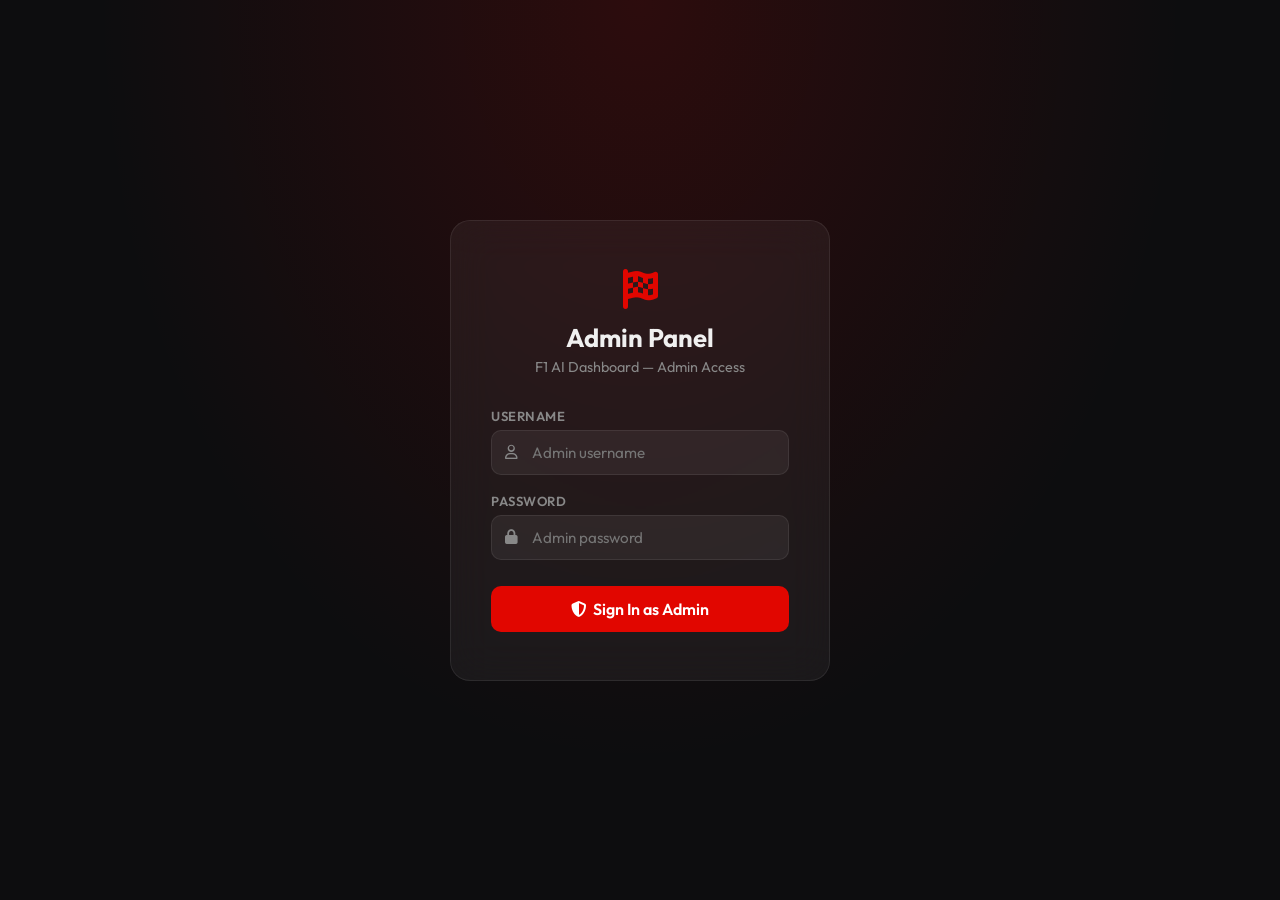
==== frontend/admin.html @ f31eb15c "Added Users and Chat saving" ====
<!DOCTYPE html>
<html lang="en">
<head>
    <meta charset="UTF-8">
    <meta name="viewport" content="width=device-width, initial-scale=1.0">
    <title>F1 AI — Admin Panel</title>
    <link rel="preconnect" href="https://fonts.googleapis.com">
    <link rel="preconnect" href="https://fonts.gstatic.com" crossorigin>
    <link href="https://fonts.googleapis.com/css2?family=Outfit:wght@300;400;600;700&display=swap" rel="stylesheet">
    <link rel="stylesheet" href="https://cdnjs.cloudflare.com/ajax/libs/font-awesome/6.4.0/css/all.min.css">
    <style>
        *, *::before, *::after { box-sizing: border-box; margin: 0; padding: 0; }

        :root {
            --f1-red: #e10600;
            --f1-red-dark: #b00500;
            --bg: #0d0d0f;
            --surface: rgba(255,255,255,0.04);
            --border: rgba(255,255,255,0.08);
            --text: #f0f0f0;
            --muted: #888;
            --green: #22c55e;
            --yellow: #f59e0b;
            --blue: #3b82f6;
        }

        body {
            font-family: 'Outfit', sans-serif;
            background: var(--bg);
            color: var(--text);
            min-height: 100vh;
        }

        /* ── Login Screen ── */
        #login-screen {
            display: flex;
            align-items: center;
            justify-content: center;
            min-height: 100vh;
            background: radial-gradient(ellipse at 50% 0%, rgba(225,6,0,0.15) 0%, transparent 60%);
        }

        .login-card {
            background: rgba(255,255,255,0.05);
            border: 1px solid var(--border);
            border-radius: 20px;
            padding: 48px 40px;
            width: 380px;
            backdrop-filter: blur(20px);
        }

        .login-card .brand {
            text-align: center;
            margin-bottom: 32px;
        }

        .login-card .brand i { font-size: 2.5rem; color: var(--f1-red); }
        .login-card .brand h1 { font-size: 1.6rem; font-weight: 700; margin-top: 12px; }
        .login-card .brand p { color: var(--muted); font-size: 0.9rem; margin-top: 4px; }

        .form-field { margin-bottom: 18px; }
        .form-field label { display: block; font-size: 0.82rem; color: var(--muted); margin-bottom: 6px; font-weight: 600; letter-spacing: 0.5px; text-transform: uppercase; }

        .input-wrap { position: relative; }
        .input-wrap i { position: absolute; left: 14px; top: 50%; transform: translateY(-50%); color: var(--muted); font-size: 0.9rem; }
        .input-wrap input {
            width: 100%;
            background: rgba(255,255,255,0.06);
            border: 1px solid var(--border);
            border-radius: 10px;
            padding: 12px 14px 12px 40px;
            color: var(--text);
            font-family: inherit;
            font-size: 0.95rem;
            outline: none;
            transition: border-color 0.2s;
        }
        .input-wrap input:focus { border-color: var(--f1-red); }

        .btn-primary {
            width: 100%;
            background: var(--f1-red);
            color: white;
            border: none;
            border-radius: 10px;
            padding: 13px;
            font-family: inherit;
            font-size: 1rem;
            font-weight: 600;
            cursor: pointer;
            margin-top: 8px;
            transition: background 0.2s, box-shadow 0.2s;
        }
        .btn-primary:hover { background: var(--f1-red-dark); box-shadow: 0 0 20px rgba(225,6,0,0.4); }

        #login-error {
            background: rgba(225,6,0,0.15);
            border: 1px solid rgba(225,6,0,0.3);
            color: #ff6b6b;
            border-radius: 8px;
            padding: 10px 14px;
            font-size: 0.88rem;
            margin-bottom: 14px;
            display: none;
        }

        /* ── Admin Panel Layout ── */
        #admin-panel { display: none; }

        .topbar {
            display: flex;
            align-items: center;
            justify-content: space-between;
            padding: 18px 32px;
            background: rgba(255,255,255,0.03);
            border-bottom: 1px solid var(--border);
            position: sticky;
            top: 0;
            z-index: 10;
            backdrop-filter: blur(16px);
        }

        .topbar-brand { display: flex; align-items: center; gap: 12px; }
        .topbar-brand i { color: var(--f1-red); font-size: 1.4rem; }
        .topbar-brand h1 { font-size: 1.2rem; font-weight: 700; }
        .topbar-brand span { color: var(--muted); font-size: 0.85rem; margin-left: 4px; }

        .topbar-right { display: flex; align-items: center; gap: 16px; }
        .admin-badge { background: rgba(225,6,0,0.15); border: 1px solid rgba(225,6,0,0.3); color: var(--f1-red); border-radius: 20px; padding: 4px 12px; font-size: 0.8rem; font-weight: 600; }

        .logout-link {
            background: transparent;
            border: 1px solid var(--border);
            color: var(--muted);
            border-radius: 8px;
            padding: 7px 14px;
            font-family: inherit;
            font-size: 0.88rem;
            cursor: pointer;
            transition: all 0.2s;
            display: flex; align-items: center; gap: 6px;
        }
        .logout-link:hover { border-color: var(--f1-red); color: var(--f1-red); }

        /* ── Content ── */
        .content { padding: 32px; max-width: 1100px; margin: 0 auto; }

        /* Stats Row */
        .stats-row { display: grid; grid-template-columns: repeat(3, 1fr); gap: 16px; margin-bottom: 32px; }
        .stat-card {
            background: var(--surface);
            border: 1px solid var(--border);
            border-radius: 14px;
            padding: 20px 24px;
            display: flex; align-items: center; gap: 16px;
        }
        .stat-icon { width: 44px; height: 44px; border-radius: 10px; display: flex; align-items: center; justify-content: center; font-size: 1.2rem; flex-shrink: 0; }
        .stat-icon.red { background: rgba(225,6,0,0.15); color: var(--f1-red); }
        .stat-icon.green { background: rgba(34,197,94,0.12); color: var(--green); }
        .stat-icon.blue { background: rgba(59,130,246,0.12); color: var(--blue); }
        .stat-val { font-size: 1.8rem; font-weight: 700; line-height: 1; }
        .stat-label { color: var(--muted); font-size: 0.82rem; margin-top: 4px; }

        /* Section header */
        .section-header {
            display: flex; align-items: center; justify-content: space-between;
            margin-bottom: 16px;
        }
        .section-header h2 { font-size: 1.1rem; font-weight: 600; }

        /* Search bar */
        .search-wrap { position: relative; }
        .search-wrap i { position: absolute; left: 12px; top: 50%; transform: translateY(-50%); color: var(--muted); font-size: 0.85rem; }
        .search-wrap input {
            background: var(--surface);
            border: 1px solid var(--border);
            border-radius: 10px;
            padding: 9px 14px 9px 34px;
            color: var(--text);
            font-family: inherit;
            font-size: 0.9rem;
            outline: none;
            width: 220px;
            transition: border-color 0.2s;
        }
        .search-wrap input:focus { border-color: var(--f1-red); }

        /* Table */
        .table-wrap {
            background: var(--surface);
            border: 1px solid var(--border);
            border-radius: 14px;
            overflow: hidden;
        }

        table { width: 100%; border-collapse: collapse; }
        thead tr { background: rgba(255,255,255,0.03); border-bottom: 1px solid var(--border); }
        th { padding: 14px 20px; text-align: left; font-size: 0.78rem; text-transform: uppercase; letter-spacing: 0.8px; color: var(--muted); font-weight: 600; }
        td { padding: 14px 20px; font-size: 0.93rem; border-bottom: 1px solid rgba(255,255,255,0.04); vertical-align: middle; }
        tbody tr:last-child td { border-bottom: none; }
        tbody tr:hover td { background: rgba(255,255,255,0.02); }

        .badge {
            display: inline-flex; align-items: center; gap: 5px;
            border-radius: 20px; padding: 3px 10px; font-size: 0.78rem; font-weight: 600;
        }
        .badge.admin { background: rgba(225,6,0,0.15); color: var(--f1-red); border: 1px solid rgba(225,6,0,0.3); }
        .badge.user  { background: rgba(255,255,255,0.06); color: var(--muted); border: 1px solid var(--border); }

        .actions { display: flex; gap: 6px; }
        .icon-btn {
            background: rgba(255,255,255,0.05);
            border: 1px solid var(--border);
            color: var(--muted);
            border-radius: 7px;
            width: 32px; height: 32px;
            display: flex; align-items: center; justify-content: center;
            cursor: pointer;
            transition: all 0.2s;
            font-size: 0.82rem;
        }
        .icon-btn:hover { border-color: var(--f1-red); color: var(--f1-red); background: rgba(225,6,0,0.1); }
        .icon-btn.danger:hover { border-color: #ef4444; color: #ef4444; background: rgba(239,68,68,0.1); }
        .icon-btn.success:hover { border-color: var(--green); color: var(--green); background: rgba(34,197,94,0.1); }

        /* Modal */
        .modal-overlay {
            position: fixed; inset: 0;
            background: rgba(0,0,0,0.7);
            backdrop-filter: blur(6px);
            display: none; align-items: center; justify-content: center;
            z-index: 100;
        }
        .modal-overlay.open { display: flex; }

        .modal-box {
            background: #161618;
            border: 1px solid var(--border);
            border-radius: 16px;
            padding: 32px;
            width: 400px;
            max-width: 90vw;
        }
        .modal-box h3 { font-size: 1.1rem; font-weight: 700; margin-bottom: 6px; }
        .modal-box p { color: var(--muted); font-size: 0.88rem; margin-bottom: 22px; }

        .modal-field { margin-bottom: 16px; }
        .modal-field label { display: block; font-size: 0.78rem; color: var(--muted); margin-bottom: 6px; font-weight: 600; text-transform: uppercase; }
        .modal-field input {
            width: 100%;
            background: var(--surface);
            border: 1px solid var(--border);
            border-radius: 9px;
            padding: 10px 14px;
            color: var(--text);
            font-family: inherit;
            font-size: 0.95rem;
            outline: none;
            transition: border-color 0.2s;
        }
        .modal-field input:focus { border-color: var(--f1-red); }

        .modal-actions { display: flex; gap: 10px; justify-content: flex-end; margin-top: 22px; }
        .btn-cancel {
            background: transparent;
            border: 1px solid var(--border);
            color: var(--muted);
            border-radius: 8px;
            padding: 9px 18px;
            font-family: inherit;
            font-size: 0.9rem;
            cursor: pointer;
            transition: all 0.2s;
        }
        .btn-cancel:hover { border-color: var(--text); color: var(--text); }
        .btn-save {
            background: var(--f1-red);
            color: white;
            border: none;
            border-radius: 8px;
            padding: 9px 20px;
            font-family: inherit;
            font-size: 0.9rem;
            font-weight: 600;
            cursor: pointer;
            transition: all 0.2s;
        }
        .btn-save:hover { background: var(--f1-red-dark); }

        .modal-error {
            background: rgba(225,6,0,0.12);
            border: 1px solid rgba(225,6,0,0.3);
            color: #ff6b6b;
            border-radius: 8px;
            padding: 9px 12px;
            font-size: 0.85rem;
            margin-bottom: 12px;
            display: none;
        }

        /* Toast */
        #toast {
            position: fixed; bottom: 28px; right: 28px;
            background: #1e1e20;
            border: 1px solid var(--border);
            border-radius: 10px;
            padding: 12px 20px;
            font-size: 0.9rem;
            display: flex; align-items: center; gap: 10px;
            transform: translateY(80px); opacity: 0;
            transition: all 0.3s ease;
            z-index: 200;
        }
        #toast.show { transform: translateY(0); opacity: 1; }
        #toast.success { border-color: var(--green); }
        #toast.error   { border-color: #ef4444; }
        #toast i.success { color: var(--green); }
        #toast i.error   { color: #ef4444; }

        /* Empty state */
        .empty-state { text-align: center; padding: 48px; color: var(--muted); }
        .empty-state i { font-size: 2.5rem; opacity: 0.3; display: block; margin-bottom: 12px; }

        /* Confirm modal */
        .confirm-text { color: var(--text); font-size: 0.93rem; }
        .btn-danger {
            background: #ef4444;
            color: white;
            border: none;
            border-radius: 8px;
            padding: 9px 20px;
            font-family: inherit;
            font-size: 0.9rem;
            font-weight: 600;
            cursor: pointer;
            transition: all 0.2s;
        }
        .btn-danger:hover { background: #dc2626; }
    </style>
</head>
<body>

<!-- ── Login Screen ── -->
<div id="login-screen">
    <div class="login-card">
        <div class="brand">
            <i class="fa-solid fa-flag-checkered"></i>
            <h1>Admin Panel</h1>
            <p>F1 AI Dashboard — Admin Access</p>
        </div>
        <div id="login-error"></div>
        <form id="login-form">
            <div class="form-field">
                <label>Username</label>
                <div class="input-wrap">
                    <i class="fa-regular fa-user"></i>
                    <input type="text" id="admin-username" placeholder="Admin username" required autocomplete="username">
                </div>
            </div>
            <div class="form-field">
                <label>Password</label>
                <div class="input-wrap">
                    <i class="fa-solid fa-lock"></i>
                    <input type="password" id="admin-password" placeholder="Admin password" required autocomplete="current-password">
                </div>
            </div>
            <button type="submit" class="btn-primary"><i class="fa-solid fa-shield-halved"></i> &nbsp;Sign In as Admin</button>
        </form>
    </div>
</div>

<!-- ── Admin Panel ── -->
<div id="admin-panel">
    <div class="topbar">
        <div class="topbar-brand">
            <i class="fa-solid fa-flag-checkered"></i>
            <h1>F1 AI <span>/ Admin</span></h1>
        </div>
        <div class="topbar-right">
            <span class="admin-badge"><i class="fa-solid fa-shield-halved"></i> &nbsp;<span id="admin-name">Admin</span></span>
            <button class="logout-link" onclick="doLogout()"><i class="fa-solid fa-right-from-bracket"></i> Log Out</button>
        </div>
    </div>

    <div class="content">
        <!-- Stats -->
        <div class="stats-row">
            <div class="stat-card">
                <div class="stat-icon red"><i class="fa-solid fa-users"></i></div>
                <div>
                    <div class="stat-val" id="stat-total">—</div>
                    <div class="stat-label">Total Users</div>
                </div>
            </div>
            <div class="stat-card">
                <div class="stat-icon green"><i class="fa-solid fa-comments"></i></div>
                <div>
                    <div class="stat-val" id="stat-chats">—</div>
                    <div class="stat-label">Total Chats</div>
                </div>
            </div>
            <div class="stat-card">
                <div class="stat-icon blue"><i class="fa-solid fa-message"></i></div>
                <div>
                    <div class="stat-val" id="stat-msgs">—</div>
                    <div class="stat-label">Total Messages</div>
                </div>
            </div>
        </div>

        <!-- Users Table -->
        <div class="section-header">
            <h2><i class="fa-solid fa-users" style="color:var(--f1-red);margin-right:8px;"></i> Registered Users</h2>
            <div class="search-wrap">
                <i class="fa-solid fa-magnifying-glass"></i>
                <input type="text" id="search-input" placeholder="Search users…" oninput="filterUsers()">
            </div>
        </div>

        <div class="table-wrap">
            <table>
                <thead>
                    <tr>
                        <th>ID</th>
                        <th>Username</th>
                        <th>Role</th>
                        <th>Chats</th>
                        <th>Messages</th>
                        <th>Joined</th>
                        <th>Actions</th>
                    </tr>
                </thead>
                <tbody id="users-tbody">
                    <tr><td colspan="7" class="empty-state"><i class="fa-solid fa-spinner fa-spin"></i> Loading…</td></tr>
                </tbody>
            </table>
        </div>
    </div>
</div>

<!-- ── Edit Username Modal ── -->
<div class="modal-overlay" id="modal-username">
    <div class="modal-box">
        <h3><i class="fa-solid fa-pen-to-square" style="color:var(--f1-red);margin-right:8px;"></i>Edit Username</h3>
        <p id="modal-username-sub">Change the username for this account.</p>
        <div class="modal-error" id="modal-username-error"></div>
        <div class="modal-field">
            <label>New Username</label>
            <input type="text" id="new-username-input" placeholder="Enter new username">
        </div>
        <div class="modal-actions">
            <button class="btn-cancel" onclick="closeModal('modal-username')">Cancel</button>
            <button class="btn-save" onclick="saveUsername()">Save</button>
        </div>
    </div>
</div>

<!-- ── Change Password Modal ── -->
<div class="modal-overlay" id="modal-password">
    <div class="modal-box">
        <h3><i class="fa-solid fa-key" style="color:var(--f1-red);margin-right:8px;"></i>Change Password</h3>
        <p id="modal-password-sub">Set a new password for this account.</p>
        <div class="modal-error" id="modal-password-error"></div>
        <div class="modal-field">
            <label>New Password (min 6 chars)</label>
            <input type="password" id="new-password-input" placeholder="Enter new password">
        </div>
        <div class="modal-actions">
            <button class="btn-cancel" onclick="closeModal('modal-password')">Cancel</button>
            <button class="btn-save" onclick="savePassword()">Update</button>
        </div>
    </div>
</div>

<!-- ── Confirm Delete Modal ── -->
<div class="modal-overlay" id="modal-delete">
    <div class="modal-box">
        <h3><i class="fa-solid fa-triangle-exclamation" style="color:#ef4444;margin-right:8px;"></i>Delete User</h3>
        <p class="confirm-text" id="modal-delete-sub">This will permanently delete the user and all their chat history. This action cannot be undone.</p>
        <div class="modal-actions" style="margin-top:24px;">
            <button class="btn-cancel" onclick="closeModal('modal-delete')">Cancel</button>
            <button class="btn-danger" onclick="confirmDelete()"><i class="fa-solid fa-trash-can"></i> Delete</button>
        </div>
    </div>
</div>

<!-- ── Toast ── -->
<div id="toast"><i id="toast-icon"></i><span id="toast-msg"></span></div>

<script>
    let TOKEN = localStorage.getItem('f1_admin_token');
    let ADMIN_USERNAME_STORED = localStorage.getItem('f1_admin_username');
    let allUsers = [];
    let activeUserId = null;

    function getHeaders() {
        return { 'Content-Type': 'application/json', 'Authorization': 'Bearer ' + TOKEN };
    }

    // ── Toast ──────────────────────────────────────────────────────────────────
    function showToast(msg, type = 'success') {
        const toast = document.getElementById('toast');
        const icon  = document.getElementById('toast-icon');
        const text  = document.getElementById('toast-msg');
        toast.className = 'show ' + type;
        icon.className  = (type === 'success' ? 'fa-solid fa-circle-check success' : 'fa-solid fa-circle-xmark error');
        text.textContent = msg;
        clearTimeout(toast._t);
        toast._t = setTimeout(() => toast.className = '', 3000);
    }

    // ── Auth ───────────────────────────────────────────────────────────────────
    document.getElementById('login-form').onsubmit = async (e) => {
        e.preventDefault();
        const username = document.getElementById('admin-username').value.trim();
        const password = document.getElementById('admin-password').value;
        const errEl = document.getElementById('login-error');
        errEl.style.display = 'none';

        try {
            const res = await fetch('/api/auth/login', {
                method: 'POST',
                headers: { 'Content-Type': 'application/json' },
                body: JSON.stringify({ username, password })
            });
            const data = await res.json();
            if (!res.ok) { errEl.textContent = data.detail || 'Login failed'; errEl.style.display = 'block'; return; }
            if (!data.is_admin) { errEl.textContent = 'This account does not have admin privileges.'; errEl.style.display = 'block'; return; }
            TOKEN = data.token;
            ADMIN_USERNAME_STORED = data.username;
            localStorage.setItem('f1_admin_token', TOKEN);
            localStorage.setItem('f1_admin_username', ADMIN_USERNAME_STORED);
            showAdminPanel();
        } catch(err) {
            errEl.textContent = 'Cannot connect to server.'; errEl.style.display = 'block';
        }
    };

    async function doLogout() {
        try { await fetch('/api/auth/logout', { method: 'POST', headers: getHeaders() }); } catch(e) {}
        localStorage.removeItem('f1_admin_token');
        localStorage.removeItem('f1_admin_username');
        document.getElementById('admin-panel').style.display = 'none';
        document.getElementById('login-screen').style.display = 'flex';
    }

    function showAdminPanel() {
        document.getElementById('login-screen').style.display = 'none';
        document.getElementById('admin-panel').style.display = 'block';
        document.getElementById('admin-name').textContent = ADMIN_USERNAME_STORED || 'Admin';
        loadUsers();
    }

    // ── Load Users ─────────────────────────────────────────────────────────────
    async function loadUsers() {
        try {
            const res = await fetch('/api/admin/users', { headers: getHeaders() });
            if (res.status === 401 || res.status === 403) { doLogout(); return; }
            allUsers = await res.json();
            updateStats();
            renderTable(allUsers);
        } catch(err) {
            showToast('Failed to load users', 'error');
        }
    }

    function updateStats() {
        document.getElementById('stat-total').textContent = allUsers.length;
        document.getElementById('stat-chats').textContent = allUsers.reduce((s, u) => s + (u.chat_count || 0), 0);
        document.getElementById('stat-msgs').textContent  = allUsers.reduce((s, u) => s + (u.message_count || 0), 0);
    }

    function renderTable(users) {
        const tbody = document.getElementById('users-tbody');
        if (users.length === 0) {
            tbody.innerHTML = '<tr><td colspan="7"><div class="empty-state"><i class="fa-solid fa-users-slash"></i>No users found</div></td></tr>';
            return;
        }
        tbody.innerHTML = users.map(u => `
            <tr id="row-${u.id}">
                <td style="color:var(--muted);font-size:0.82rem;">#${u.id}</td>
                <td><strong>${escHtml(u.username)}</strong></td>
                <td>
                    <span class="badge ${u.is_admin ? 'admin' : 'user'}">
                        <i class="fa-solid ${u.is_admin ? 'fa-shield-halved' : 'fa-user'}"></i>
                        ${u.is_admin ? 'Admin' : 'User'}
                    </span>
                </td>
                <td>${u.chat_count || 0}</td>
                <td>${u.message_count || 0}</td>
                <td style="color:var(--muted);font-size:0.85rem;">${formatDate(u.created_at)}</td>
                <td>
                    <div class="actions">
                        <button class="icon-btn" title="Edit Username" onclick="openUsernameModal(${u.id}, '${escHtml(u.username)}')">
                            <i class="fa-solid fa-pen"></i>
                        </button>
                        <button class="icon-btn" title="Change Password" onclick="openPasswordModal(${u.id}, '${escHtml(u.username)}')">
                            <i class="fa-solid fa-key"></i>
                        </button>
                        <button class="icon-btn success" title="${u.is_admin ? 'Revoke Admin' : 'Make Admin'}" onclick="toggleRole(${u.id}, ${u.is_admin ? 'false' : 'true'})">
                            <i class="fa-solid ${u.is_admin ? 'fa-user-minus' : 'fa-user-shield'}"></i>
                        </button>
                        <button class="icon-btn danger" title="Delete User" onclick="openDeleteModal(${u.id}, '${escHtml(u.username)}')">
                            <i class="fa-solid fa-trash-can"></i>
                        </button>
                    </div>
                </td>
            </tr>
        `).join('');
    }

    function filterUsers() {
        const q = document.getElementById('search-input').value.toLowerCase();
        renderTable(allUsers.filter(u => u.username.toLowerCase().includes(q)));
    }

    // ── Modals ─────────────────────────────────────────────────────────────────
    function openModal(id) { document.getElementById(id).classList.add('open'); }
    function closeModal(id) { document.getElementById(id).classList.remove('open'); }

    function openUsernameModal(userId, current) {
        activeUserId = userId;
        document.getElementById('modal-username-sub').textContent = 'Editing username for: ' + current;
        document.getElementById('new-username-input').value = current;
        document.getElementById('modal-username-error').style.display = 'none';
        openModal('modal-username');
    }

    function openPasswordModal(userId, username) {
        activeUserId = userId;
        document.getElementById('modal-password-sub').textContent = 'Reset password for: ' + username;
        document.getElementById('new-password-input').value = '';
        document.getElementById('modal-password-error').style.display = 'none';
        openModal('modal-password');
    }

    function openDeleteModal(userId, username) {
        activeUserId = userId;
        document.getElementById('modal-delete-sub').textContent =
            'Are you sure you want to permanently delete "' + username + '" and all their data?';
        openModal('modal-delete');
    }

    // ── Actions ────────────────────────────────────────────────────────────────
    async function saveUsername() {
        const val = document.getElementById('new-username-input').value.trim();
        const errEl = document.getElementById('modal-username-error');
        errEl.style.display = 'none';
        if (val.length < 3) { errEl.textContent = 'Username must be at least 3 characters'; errEl.style.display = 'block'; return; }

        const res = await fetch('/api/admin/users/' + activeUserId + '/username', {
            method: 'PATCH', headers: getHeaders(),
            body: JSON.stringify({ new_username: val })
        });
        const data = await res.json();
        if (!res.ok) { errEl.textContent = data.detail || 'Update failed'; errEl.style.display = 'block'; return; }
        closeModal('modal-username');
        showToast('Username updated successfully');
        loadUsers();
    }

    async function savePassword() {
        const val = document.getElementById('new-password-input').value;
        const errEl = document.getElementById('modal-password-error');
        errEl.style.display = 'none';
        if (val.length < 6) { errEl.textContent = 'Password must be at least 6 characters'; errEl.style.display = 'block'; return; }

        const res = await fetch('/api/admin/users/' + activeUserId + '/password', {
            method: 'PATCH', headers: getHeaders(),
            body: JSON.stringify({ new_password: val })
        });
        const data = await res.json();
        if (!res.ok) { errEl.textContent = data.detail || 'Update failed'; errEl.style.display = 'block'; return; }
        closeModal('modal-password');
        showToast('Password updated successfully');
    }

    async function toggleRole(userId, makeAdmin) {
        const res = await fetch('/api/admin/users/' + userId + '/role', {
            method: 'PATCH', headers: getHeaders(),
            body: JSON.stringify({ is_admin: makeAdmin === 'true' || makeAdmin === true })
        });
        const data = await res.json();
        if (!res.ok) { showToast(data.detail || 'Update failed', 'error'); return; }
        showToast('Role updated successfully');
        loadUsers();
    }

    async function confirmDelete() {
        const res = await fetch('/api/admin/users/' + activeUserId, {
            method: 'DELETE', headers: getHeaders()
        });
        const data = await res.json();
        if (!res.ok) { showToast(data.detail || 'Delete failed', 'error'); closeModal('modal-delete'); return; }
        closeModal('modal-delete');
        showToast('User deleted successfully');
        loadUsers();
    }

    // ── Helpers ────────────────────────────────────────────────────────────────
    function escHtml(s) { return String(s).replace(/&/g,'&amp;').replace(/</g,'&lt;').replace(/>/g,'&gt;').replace(/"/g,'&quot;'); }
    function formatDate(iso) {
        if (!iso) return '—';
        const d = new Date(iso.replace(' ', 'T') + 'Z');
        return d.toLocaleDateString('en-GB', { day:'2-digit', month:'short', year:'numeric' });
    }

    // Close modals on backdrop click
    document.querySelectorAll('.modal-overlay').forEach(el => {
        el.addEventListener('click', e => { if (e.target === el) el.classList.remove('open'); });
    });

    // ── Init ───────────────────────────────────────────────────────────────────
    if (TOKEN && ADMIN_USERNAME_STORED) {
        showAdminPanel();
    }
</script>
</body>
</html>
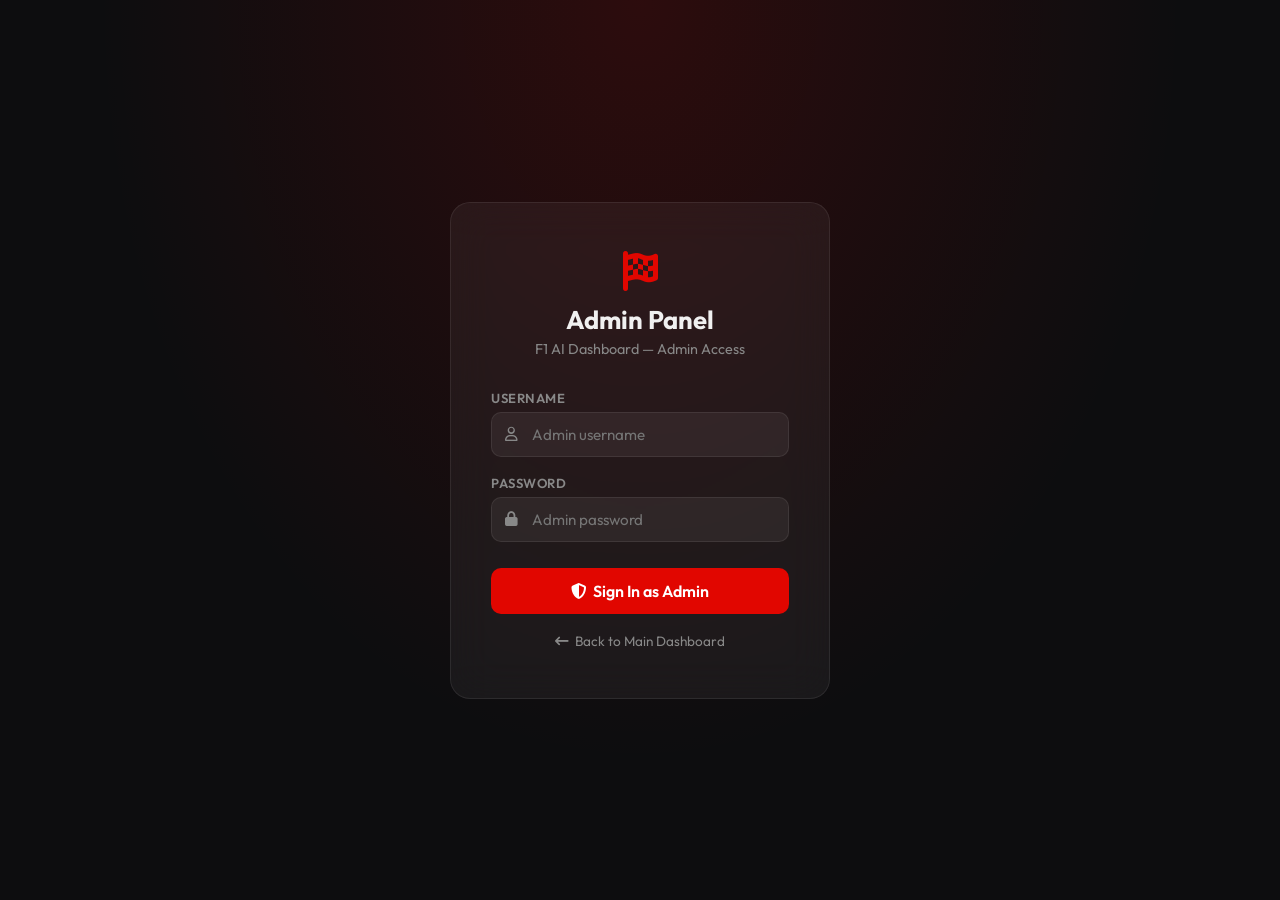
==== commit 48f88c87: "Added Component Design Functionality and ability to see lap times as they progress." ====
--- a/frontend/admin.html
+++ b/frontend/admin.html
@@ -336,6 +336,78 @@
             transition: all 0.2s;
         }
         .btn-danger:hover { background: #dc2626; }
+
+        /* ── Mobile & Tablet ── */
+        @media (max-width: 768px) {
+            .topbar {
+                flex-direction: column;
+                gap: 12px;
+                padding: 16px 20px;
+                text-align: center;
+            }
+            .topbar-right {
+                width: 100%;
+                justify-content: center;
+                flex-direction: column;
+                gap: 10px;
+            }
+            .logout-link {
+                width: 100%;
+                justify-content: center;
+            }
+            .content {
+                padding: 16px;
+            }
+            .stats-row {
+                grid-template-columns: 1fr;
+                gap: 12px;
+                margin-bottom: 24px;
+            }
+            .stat-card {
+                padding: 16px 20px;
+            }
+            .section-header {
+                flex-direction: column;
+                align-items: stretch;
+                gap: 14px;
+                margin-bottom: 16px;
+            }
+            .search-wrap input {
+                width: 100%;
+                box-sizing: border-box;
+            }
+            .table-wrap {
+                overflow-x: auto;
+                -webkit-overflow-scrolling: touch;
+                border-radius: 10px;
+            }
+            table {
+                min-width: 650px;
+            }
+            th, td {
+                padding: 12px 14px;
+            }
+            .modal-box {
+                padding: 20px;
+                width: 95%;
+            }
+        }
+
+        @media (max-width: 480px) {
+            .login-card {
+                padding: 24px 16px;
+                width: 100%;
+                margin: 10px;
+                box-sizing: border-box;
+            }
+            .brand h1 {
+                font-size: 1.6rem;
+            }
+            .btn-save, .btn-cancel, .btn-danger {
+                padding: 10px 16px;
+                font-size: 0.88rem;
+            }
+        }
     </style>
 </head>
 <body>
@@ -366,6 +438,7 @@
             </div>
             <button type="submit" class="btn-primary"><i class="fa-solid fa-shield-halved"></i> &nbsp;Sign In as Admin</button>
         </form>
+        <a href="/" style="display: block; text-align: center; margin-top: 18px; color: var(--muted); font-size: 0.85rem; text-decoration: none; transition: color 0.2s;" onmouseover="this.style.color='var(--text)'" onmouseout="this.style.color='var(--muted)'"><i class="fa-solid fa-arrow-left-long"></i> &nbsp;Back to Main Dashboard</a>
     </div>
 </div>
 
@@ -378,6 +451,7 @@
         </div>
         <div class="topbar-right">
             <span class="admin-badge"><i class="fa-solid fa-shield-halved"></i> &nbsp;<span id="admin-name">Admin</span></span>
+            <a href="/" style="margin-right: 12px; background: rgba(255,255,255,0.03); border: 1px solid var(--border); padding: 8px 12px; border-radius: 6px; text-decoration: none; color: var(--text); font-size: 0.85rem; font-weight: 600; transition: all 0.2s; display: inline-flex; align-items: center; gap: 6px;" onmouseover="this.style.background='rgba(255,255,255,0.08)'" onmouseout="this.style.background='rgba(255,255,255,0.03)'"><i class="fa-solid fa-arrow-left-long"></i> User Dashboard</a>
             <button class="logout-link" onclick="doLogout()"><i class="fa-solid fa-right-from-bracket"></i> Log Out</button>
         </div>
     </div>
